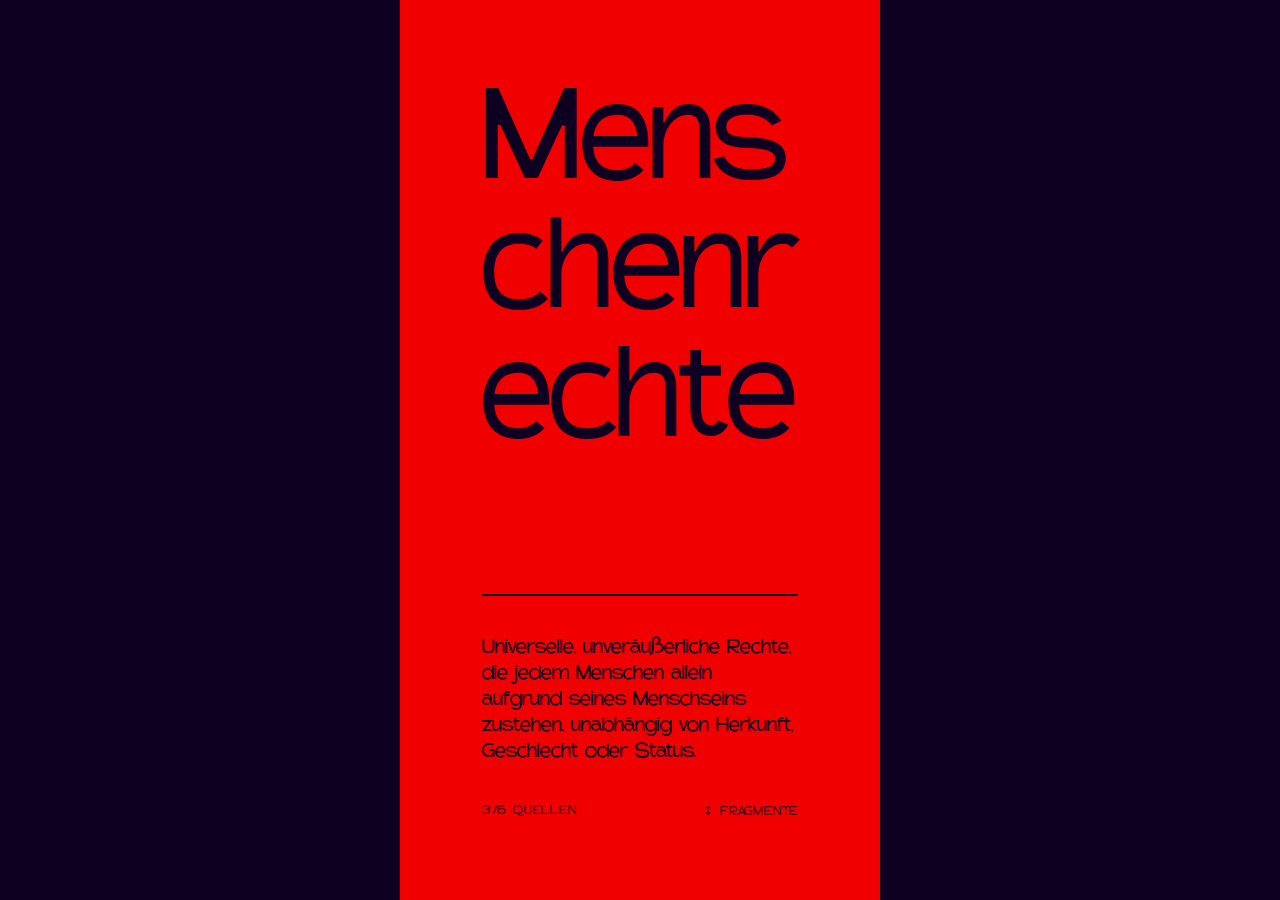
==== lexikon-tarjetas-konkordanz/index.html @ b0334d0e "Añadir Lexikon relacional: tarjetas móviles con reverso de fragmentos Versión mobile de tarjetas: ca" ====
<!DOCTYPE html>
<html lang="de">
<head>
<meta charset="UTF-8">
<meta name="viewport" content="width=device-width, initial-scale=1.0, maximum-scale=1.0, user-scalable=no, viewport-fit=cover">
<title>Lexikon relacional — Karten</title>
<link rel="stylesheet" href="style.css">
</head>
<body>
  <div class="scene" id="scene">
    <div class="card3d" id="card3d">
      <!-- FRONT: Begriff + Definition -->
      <section class="face face-front">
        <div class="term-box"><h1 class="term" id="term">Begriff</h1></div>
        <p class="def" id="def"></p>
        <div class="foot">
          <span class="count" id="count"></span>
          <span class="cue">↕ Fragmente</span>
        </div>
      </section>

      <!-- BACK: Fragmente je Quelle -->
      <section class="face face-back">
        <h2 class="back-title" id="backTitle">Begriff</h2>
        <span class="back-sub">Fragmente in den Quellen</span>
        <div class="frags" id="frags"></div>
        <div class="foot"><span class="cue">↕ zurück</span></div>
      </section>
    </div>
  </div>

  <script src="data.js"></script>
  <script src="app.js"></script>
</body>
</html>
---- lexikon-tarjetas-konkordanz/style.css ----
@font-face {
  font-family: "Aminute";
  src: url("fonts/Aminute.otf") format("opentype");
  font-weight: normal; font-style: normal; font-display: swap;
}

:root { --dark: #0D0020; --red: #F10000; --pad: 6.4vw; }

* { margin: 0; padding: 0; box-sizing: border-box; -webkit-tap-highlight-color: transparent; }

html, body {
  height: 100vh; height: 100svh; height: 100dvh;
  background: var(--dark);
  font-family: "Aminute", system-ui, sans-serif;
  color: var(--dark);
  overflow: hidden;
  overscroll-behavior: none;
}
body { display: flex; justify-content: center; align-items: stretch; }

/* ---------- 3D scene ---------- */
.scene {
  position: relative;
  width: 100%; max-width: 480px;
  height: 100vh; height: 100svh; height: 100dvh;
  perspective: 1600px;
  touch-action: none;
}
.card3d {
  position: absolute; inset: 0;
  transform-style: preserve-3d;
  transition: transform .6s cubic-bezier(.4,0,.2,1);
  will-change: transform;
}
.card3d.flipped { transform: rotateX(180deg); }
.card3d.sliding { transition: transform .16s ease, opacity .16s ease; }

.face {
  position: absolute; inset: 0;
  background: var(--red);
  backface-visibility: hidden;
  -webkit-backface-visibility: hidden;
  display: flex; flex-direction: column;
  padding: calc(env(safe-area-inset-top) + var(--pad)) var(--pad)
           calc(env(safe-area-inset-bottom) + var(--pad));
  overflow: hidden;
}
.face-back { transform: rotateX(180deg); }

/* ---------- FRONT ---------- */
.term-box { flex: 1 1 auto; min-height: 0; display: flex; align-items: flex-start; }
.term {
  font-size: 20vw;              /* set precisely by fitTerm() */
  line-height: 1;
  font-weight: normal;
  overflow-wrap: anywhere;
  width: 100%;
}
.def {
  flex: 0 0 auto;
  font-size: clamp(15px, 4.2vw, 20px);
  line-height: 1.3;
  max-height: 34%;
  overflow-y: auto;
  margin-top: 3vw;
  padding-top: 3vw;
  border-top: 2px solid var(--dark);
}
.foot {
  flex: 0 0 auto;
  display: flex; justify-content: space-between; align-items: center;
  margin-top: 3vw;
  font-size: 13px; opacity: .8;
  text-transform: uppercase; letter-spacing: .06em;
}
.foot .cue { opacity: .9; }

/* ---------- BACK ---------- */
.back-title { font-size: clamp(24px, 8vw, 40px); line-height: .98; font-weight: normal; overflow-wrap: anywhere; }
.back-sub { font-size: 12px; text-transform: uppercase; letter-spacing: .08em; opacity: .6; margin: 6px 0 8px; display: block; }
.frags { flex: 1 1 auto; min-height: 0; overflow-y: auto; -webkit-overflow-scrolling: touch; }
.frag { border-top: 2px solid var(--dark); padding: 10px 0 11px; }
.frag-src { font-size: 11.5px; text-transform: uppercase; letter-spacing: .05em; opacity: .7; margin-bottom: 4px; }
.frag-txt { font-size: clamp(14px, 4vw, 18px); line-height: 1.3; }
.frag.empty .frag-src { opacity: .35; }
.frag.empty .frag-txt { opacity: .35; font-style: italic; }
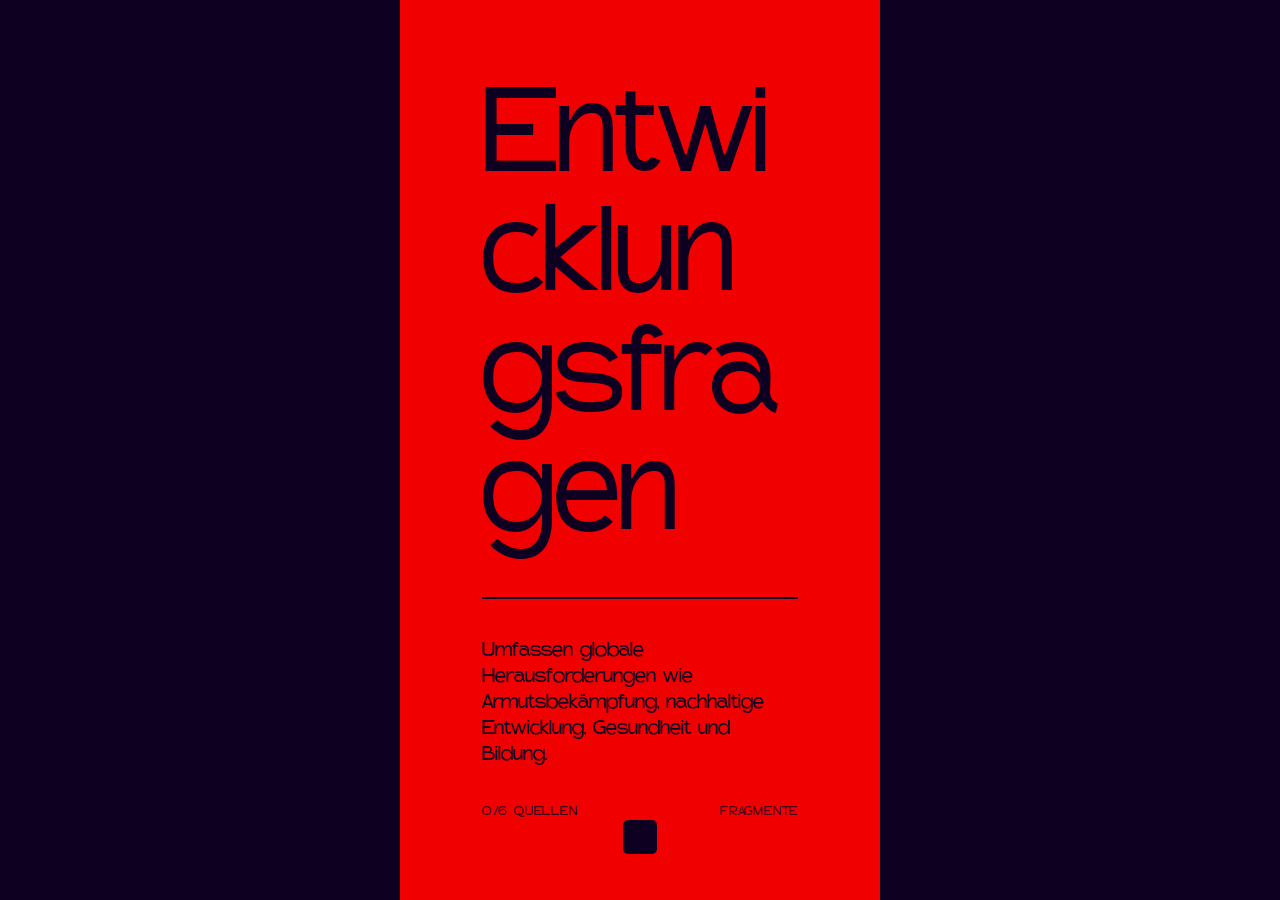
==== commit c653a935: "Tarjetas: giro de una vuelta al cambiar término + botón de presentación Swipe izq/der ahora gira la " ====
--- a/lexikon-tarjetas-konkordanz/index.html
+++ b/lexikon-tarjetas-konkordanz/index.html
@@ -15,7 +15,7 @@
         <p class="def" id="def"></p>
         <div class="foot">
           <span class="count" id="count"></span>
-          <span class="cue">↕ Fragmente</span>
+          <span class="cue">Fragmente</span>
         </div>
       </section>
 
@@ -24,9 +24,20 @@
         <h2 class="back-title" id="backTitle">Begriff</h2>
         <span class="back-sub">Fragmente in den Quellen</span>
         <div class="frags" id="frags"></div>
-        <div class="foot"><span class="cue">↕ zurück</span></div>
+        <div class="foot"><span class="cue">zurück</span></div>
       </section>
     </div>
+
+    <!-- HOME / presentation -->
+    <div class="home" id="home">
+      <div class="home-inner">
+        <h1 class="home-title">Lexikon<br>relacional</h1>
+        <p class="home-para">Lexikon relacional is an exercise developed by students and faculty in the class “Creative Acting in the Global South and North.” It is a small suite of interactive visualizations for a decolonial glossary of 72 German terms drawn from six academic sources. The project presents this shared vocabulary in several complementary ways: as a deck of term cards organized by letter, as a relational graph linking each concept to its related terms, and as a “constellation” that places the six source texts around the edges while the terms gravitate toward the sources in which they appear — clicking a term reveals its definition and the specific fragments quoted in each text. Together, the pieces turn a static concordance into an explorable map of how these decolonial concepts circulate and connect across the literature, making visible the dialogue between knowledge produced in the Global South and North.</p>
+      </div>
+    </div>
+
+    <!-- square button: go to presentation (spins) -->
+    <button class="homebtn" id="homebtn" aria-label="Startseite"></button>
   </div>
 
   <script src="data.js"></script>
--- a/lexikon-tarjetas-konkordanz/style.css
+++ b/lexikon-tarjetas-konkordanz/style.css
@@ -33,7 +33,23 @@
   will-change: transform;
 }
 .card3d.flipped { transform: rotateX(180deg); }
-.card3d.sliding { transition: transform .16s ease, opacity .16s ease; }
+
+/* horizontal swipe: one full spin around the vertical axis */
+.card3d.spinY  { animation: spinY  .5s ease; }
+.card3d.spinYr { animation: spinYr .5s ease; }
+.card3d.spinY .face-front, .card3d.spinYr .face-front {
+  backface-visibility: visible; -webkit-backface-visibility: visible;
+}
+.card3d.spinY .face-back, .card3d.spinYr .face-back { visibility: hidden; }
+@keyframes spinY  { from { transform: rotateY(0deg); }  to { transform: rotateY(360deg); } }
+@keyframes spinYr { from { transform: rotateY(0deg); }  to { transform: rotateY(-360deg); } }
+
+/* home button spins the card many times */
+.card3d.homespin { animation: homespin 1s cubic-bezier(.16,.62,.2,1); }
+@keyframes homespin {
+  from { transform: rotateX(0deg); }
+  to   { transform: rotateX(2520deg); }   /* 7 full turns */
+}
 
 .face {
   position: absolute; inset: 0;
@@ -84,3 +100,37 @@
 .frag-txt { font-size: clamp(14px, 4vw, 18px); line-height: 1.3; }
 .frag.empty .frag-src { opacity: .35; }
 .frag.empty .frag-txt { opacity: .35; font-style: italic; }
+
+/* ---------- square home button ---------- */
+.homebtn {
+  position: absolute;
+  left: 50%;
+  bottom: calc(env(safe-area-inset-bottom) + 3.6vw);
+  transform: translateX(-50%);
+  width: 34px; height: 34px;
+  border: none;
+  border-radius: 5px;
+  background: var(--dark);
+  cursor: pointer;
+  z-index: 20;
+  transition: transform .12s ease, filter .12s ease;
+}
+.homebtn:active { transform: translateX(-50%) scale(.9); filter: brightness(1.2); }
+
+/* ---------- home / presentation ---------- */
+.home {
+  position: absolute; inset: 0;
+  background: var(--red);
+  color: var(--dark);
+  z-index: 10;
+  opacity: 0;
+  pointer-events: none;
+  transition: opacity .3s ease;
+  display: flex; align-items: center;
+  padding: calc(env(safe-area-inset-top) + 9vw) var(--pad)
+           calc(env(safe-area-inset-bottom) + 16vw);
+}
+.home.open { opacity: 1; pointer-events: auto; }
+.home-inner { max-height: 100%; overflow-y: auto; -webkit-overflow-scrolling: touch; }
+.home-title { font-size: clamp(40px, 15vw, 84px); line-height: .92; font-weight: normal; margin-bottom: 5vw; }
+.home-para { font-size: clamp(16px, 4.6vw, 22px); line-height: 1.34; }
